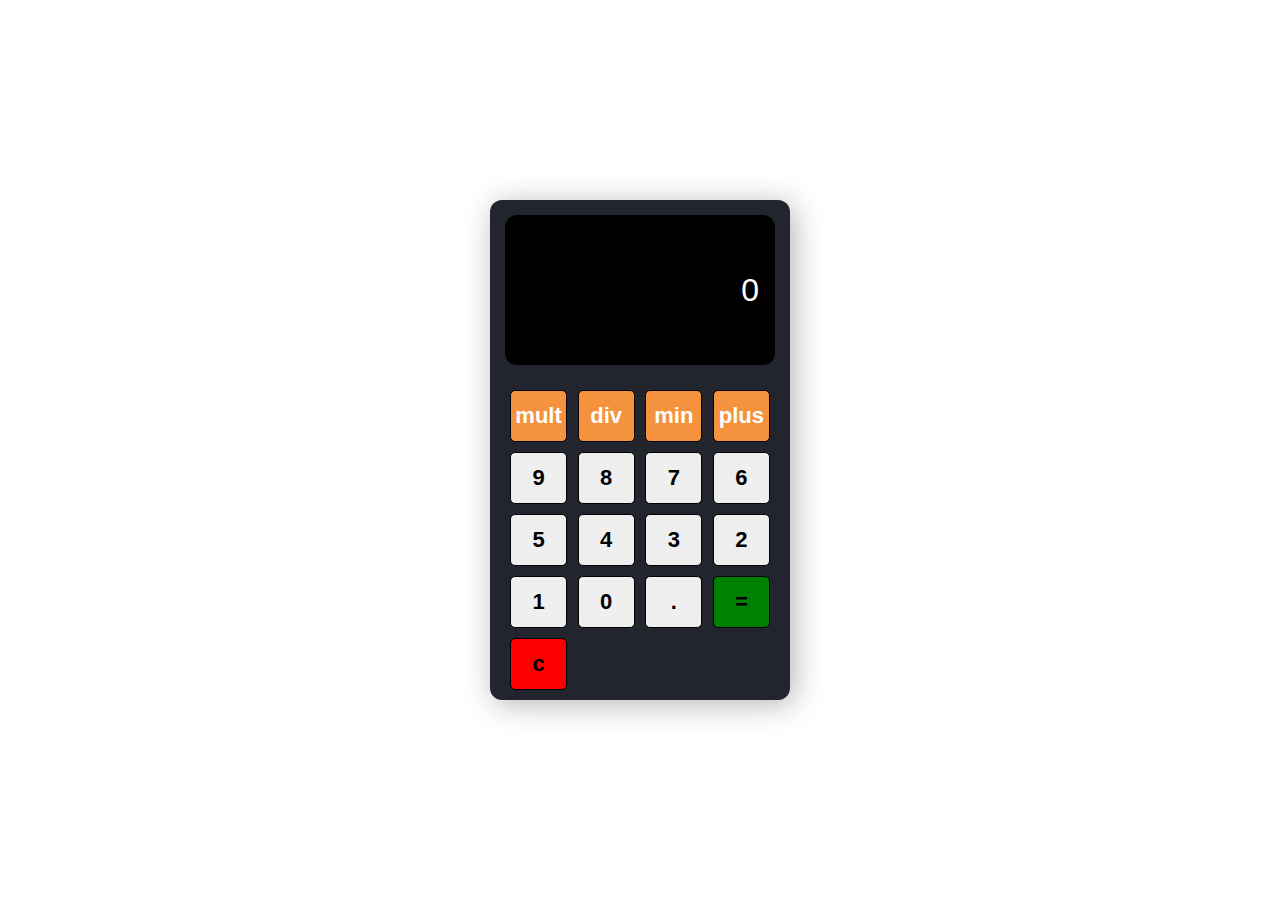
==== index.html @ 557754a0 "Add files via upload" ====
<!DOCTYPE html>
<html lang="en">
<head>
    <meta charset="UTF-8">
    <meta http-equiv="X-UA-Compatible" content="IE=edge">
    <meta name="viewport" content="width=device-width, initial-scale=1.0">
    <title>calculator</title>
    <link rel="stylesheet" href="index.css">
</head>
<body>
    
    <section class="calculator">
        
        <form >
            <input type="text" class="screen" value = "0" id="scrn">
        </form>
        <div class="buttons">
            <button type="button" class="btn btn-yellow" data-num="*">mult</button>
            <button type="button" class="btn btn-yellow" data-num="/">div</button>
            <button type="button" class="btn btn-yellow" data-num="-">min</button>
            <button type="button" class="btn btn-yellow" data-num="+">plus</button>
            
            
            <button type="button" class="btn btn-grey" data-num="9">9</button>
            <button type="button" class="btn btn-grey" data-num="8">8</button>
            <button type="button" class="btn btn-grey" data-num="7">7</button>
            <button type="button" class="btn btn-grey" data-num="6">6</button>
            <button type="button" class="btn btn-grey" data-num="5">5</button>
            <button type="button" class="btn btn-grey" data-num="4">4</button>
            <button type="button" class="btn btn-grey" data-num="3">3</button>
            <button type="button" class="btn btn-grey" data-num="2">2</button>
            <button type="button" class="btn btn-grey" data-num="1">1</button>
            <button type="button" class="btn btn-grey" data-num="0">0</button>
            <button type="button" class="btn btn-grey" data-num=".">.</button>
           
            <button type="button" class="btn-equal">=</button>
            <button type="button" class="btn-clear">c</button>
        </div> 
    </section>


<script src="index.js"></script>
</body>
</html>
---- index.css ----
*{
    margin: 0;
    padding: 0;
    font-family: 'poppins', sans-serif;
    box-sizing: border-box;
}

body{
   min-height: 100vh;
   background: efeff2; 
   display: flex;
   justify-content: center;
   align-items: center;
}
.calculator{
    width: 300px;
    height: 500px;
    box-shadow: 4px 4px 30px rgba(0, 0, 0, 0.3);
    border-radius: 12px;
    background: #22252d;
    overflow: hidden;
}
.calculator form{
    display: flex;
    justify-content: center;
    margin-top: 15px;
}

form input{
    width: 90%;
    height: 150px;
    border: none;
    border-radius: 12px;
    font-size: 2rem;
    padding: 1rem;
    color: #fff;
    background: #000;
    text-align: right;
    pointer-events: none;
    
}
.buttons{
    display: flex;
    flex-wrap: wrap;
    justify-content: space-between;
    padding: 20px;
}
button{
    flex: 0 0 22%;
    margin: 5px 0;
    border: 1px solid #000;
    width: 60px;
    height: 52px;
    font-size: 22px;
    font-weight: 600;
    border-radius: 5px;
    cursor: pointer;
}
.btn-yellow{
    background: rgb(245, 146, 62);
    color: white;
}
.btn grey{
    background: rgb(224, 224, 224);
    
}
.btn-equal{
    background: green;

}
.btn-clear{
    background: red;
}
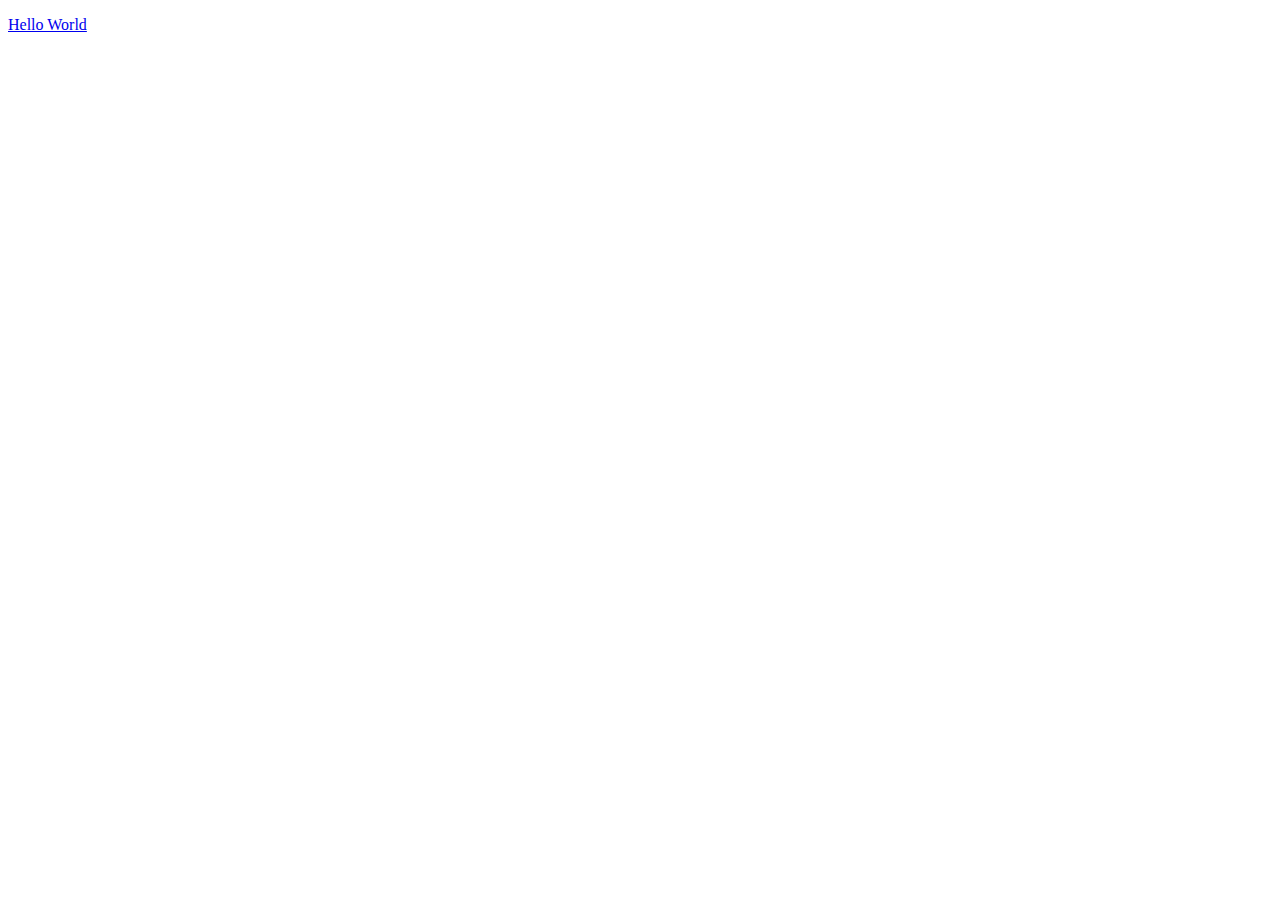
==== commit 715be0dd: "Update index.html" ====
--- a/index.html
+++ b/index.html
@@ -4,41 +4,9 @@
     <meta charset="UTF-8">
     <meta http-equiv="X-UA-Compatible" content="IE=edge">
     <meta name="viewport" content="width=device-width, initial-scale=1.0">
-    <title>calculator</title>
-    <link rel="stylesheet" href="index.css">
+    <title>Document</title>
 </head>
 <body>
-    
-    <section class="calculator">
-        
-        <form >
-            <input type="text" class="screen" value = "0" id="scrn">
-        </form>
-        <div class="buttons">
-            <button type="button" class="btn btn-yellow" data-num="*">mult</button>
-            <button type="button" class="btn btn-yellow" data-num="/">div</button>
-            <button type="button" class="btn btn-yellow" data-num="-">min</button>
-            <button type="button" class="btn btn-yellow" data-num="+">plus</button>
-            
-            
-            <button type="button" class="btn btn-grey" data-num="9">9</button>
-            <button type="button" class="btn btn-grey" data-num="8">8</button>
-            <button type="button" class="btn btn-grey" data-num="7">7</button>
-            <button type="button" class="btn btn-grey" data-num="6">6</button>
-            <button type="button" class="btn btn-grey" data-num="5">5</button>
-            <button type="button" class="btn btn-grey" data-num="4">4</button>
-            <button type="button" class="btn btn-grey" data-num="3">3</button>
-            <button type="button" class="btn btn-grey" data-num="2">2</button>
-            <button type="button" class="btn btn-grey" data-num="1">1</button>
-            <button type="button" class="btn btn-grey" data-num="0">0</button>
-            <button type="button" class="btn btn-grey" data-num=".">.</button>
-           
-            <button type="button" class="btn-equal">=</button>
-            <button type="button" class="btn-clear">c</button>
-        </div> 
-    </section>
-
-
-<script src="index.js"></script>
+   <p><a href="index2.html">Hello World</a></p>
 </body>
-</html>+</html>
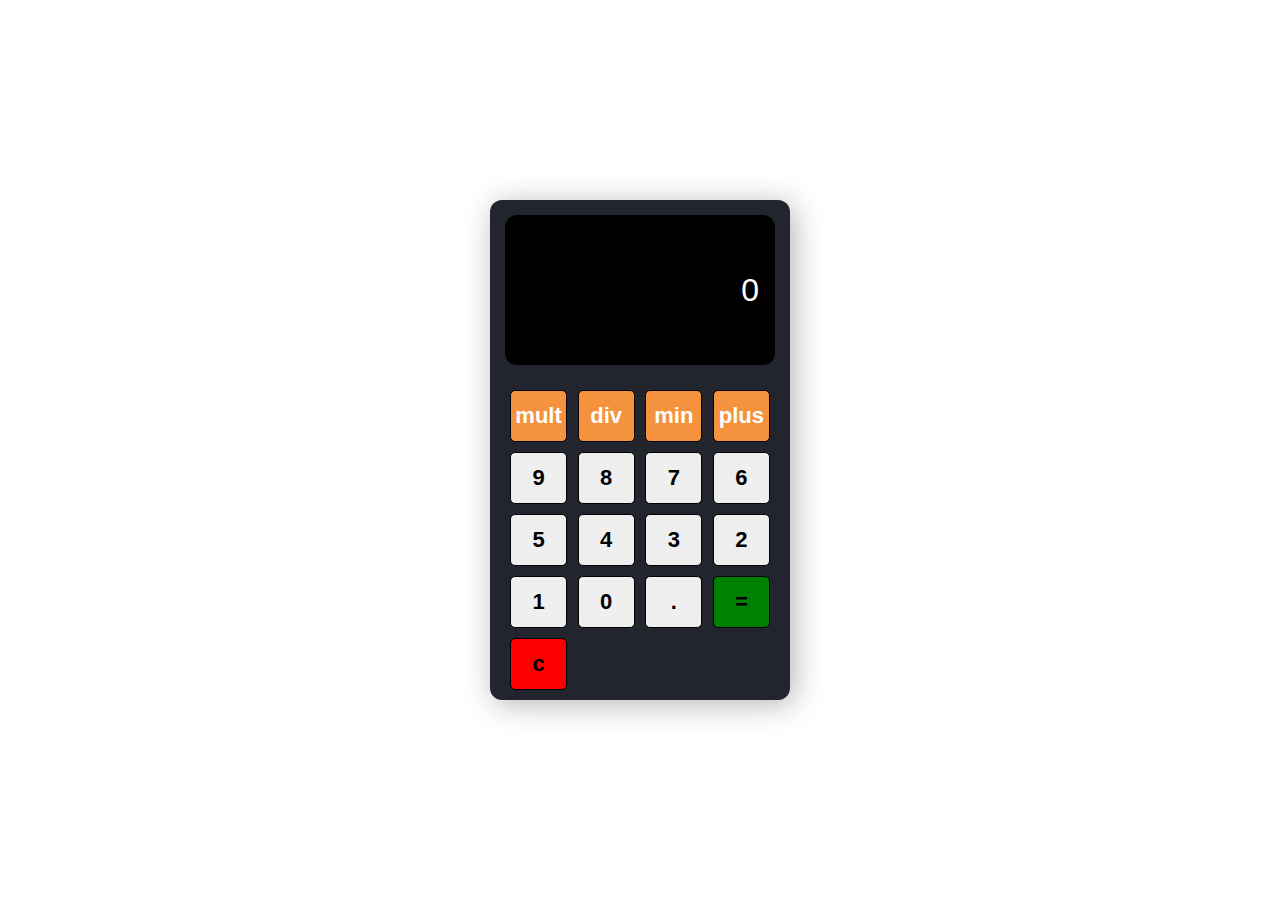
==== commit 7bebcd6b: "Update index.html" ====
--- a/index.html
+++ b/index.html
@@ -4,9 +4,41 @@
     <meta charset="UTF-8">
     <meta http-equiv="X-UA-Compatible" content="IE=edge">
     <meta name="viewport" content="width=device-width, initial-scale=1.0">
-    <title>Document</title>
+    <title>calculator</title>
+    <link rel="stylesheet" href="index.css">
 </head>
 <body>
-   <p><a href="index2.html">Hello World</a></p>
+    
+    <section class="calculator">
+        
+        <form >
+            <input type="text" class="screen" value = "0" id="scrn">
+        </form>
+        <div class="buttons">
+            <button type="button" class="btn btn-yellow" data-num="*">mult</button>
+            <button type="button" class="btn btn-yellow" data-num="/">div</button>
+            <button type="button" class="btn btn-yellow" data-num="-">min</button>
+            <button type="button" class="btn btn-yellow" data-num="+">plus</button>
+            
+            
+            <button type="button" class="btn btn-grey" data-num="9">9</button>
+            <button type="button" class="btn btn-grey" data-num="8">8</button>
+            <button type="button" class="btn btn-grey" data-num="7">7</button>
+            <button type="button" class="btn btn-grey" data-num="6">6</button>
+            <button type="button" class="btn btn-grey" data-num="5">5</button>
+            <button type="button" class="btn btn-grey" data-num="4">4</button>
+            <button type="button" class="btn btn-grey" data-num="3">3</button>
+            <button type="button" class="btn btn-grey" data-num="2">2</button>
+            <button type="button" class="btn btn-grey" data-num="1">1</button>
+            <button type="button" class="btn btn-grey" data-num="0">0</button>
+            <button type="button" class="btn btn-grey" data-num=".">.</button>
+           
+            <button type="button" class="btn-equal">=</button>
+            <button type="button" class="btn-clear">c</button>
+        </div> 
+    </section>
+
+
+<script src="index.js"></script>
 </body>
 </html>
--- a/index.css
+++ b/index.css
@@ -0,0 +1,73 @@
+*{
+    margin: 0;
+    padding: 0;
+    font-family: 'poppins', sans-serif;
+    box-sizing: border-box;
+}
+
+body{
+   min-height: 100vh;
+   background: efeff2; 
+   display: flex;
+   justify-content: center;
+   align-items: center;
+}
+.calculator{
+    width: 300px;
+    height: 500px;
+    box-shadow: 4px 4px 30px rgba(0, 0, 0, 0.3);
+    border-radius: 12px;
+    background: #22252d;
+    overflow: hidden;
+}
+.calculator form{
+    display: flex;
+    justify-content: center;
+    margin-top: 15px;
+}
+
+form input{
+    width: 90%;
+    height: 150px;
+    border: none;
+    border-radius: 12px;
+    font-size: 2rem;
+    padding: 1rem;
+    color: #fff;
+    background: #000;
+    text-align: right;
+    pointer-events: none;
+    
+}
+.buttons{
+    display: flex;
+    flex-wrap: wrap;
+    justify-content: space-between;
+    padding: 20px;
+}
+button{
+    flex: 0 0 22%;
+    margin: 5px 0;
+    border: 1px solid #000;
+    width: 60px;
+    height: 52px;
+    font-size: 22px;
+    font-weight: 600;
+    border-radius: 5px;
+    cursor: pointer;
+}
+.btn-yellow{
+    background: rgb(245, 146, 62);
+    color: white;
+}
+.btn grey{
+    background: rgb(224, 224, 224);
+    
+}
+.btn-equal{
+    background: green;
+
+}
+.btn-clear{
+    background: red;
+}
